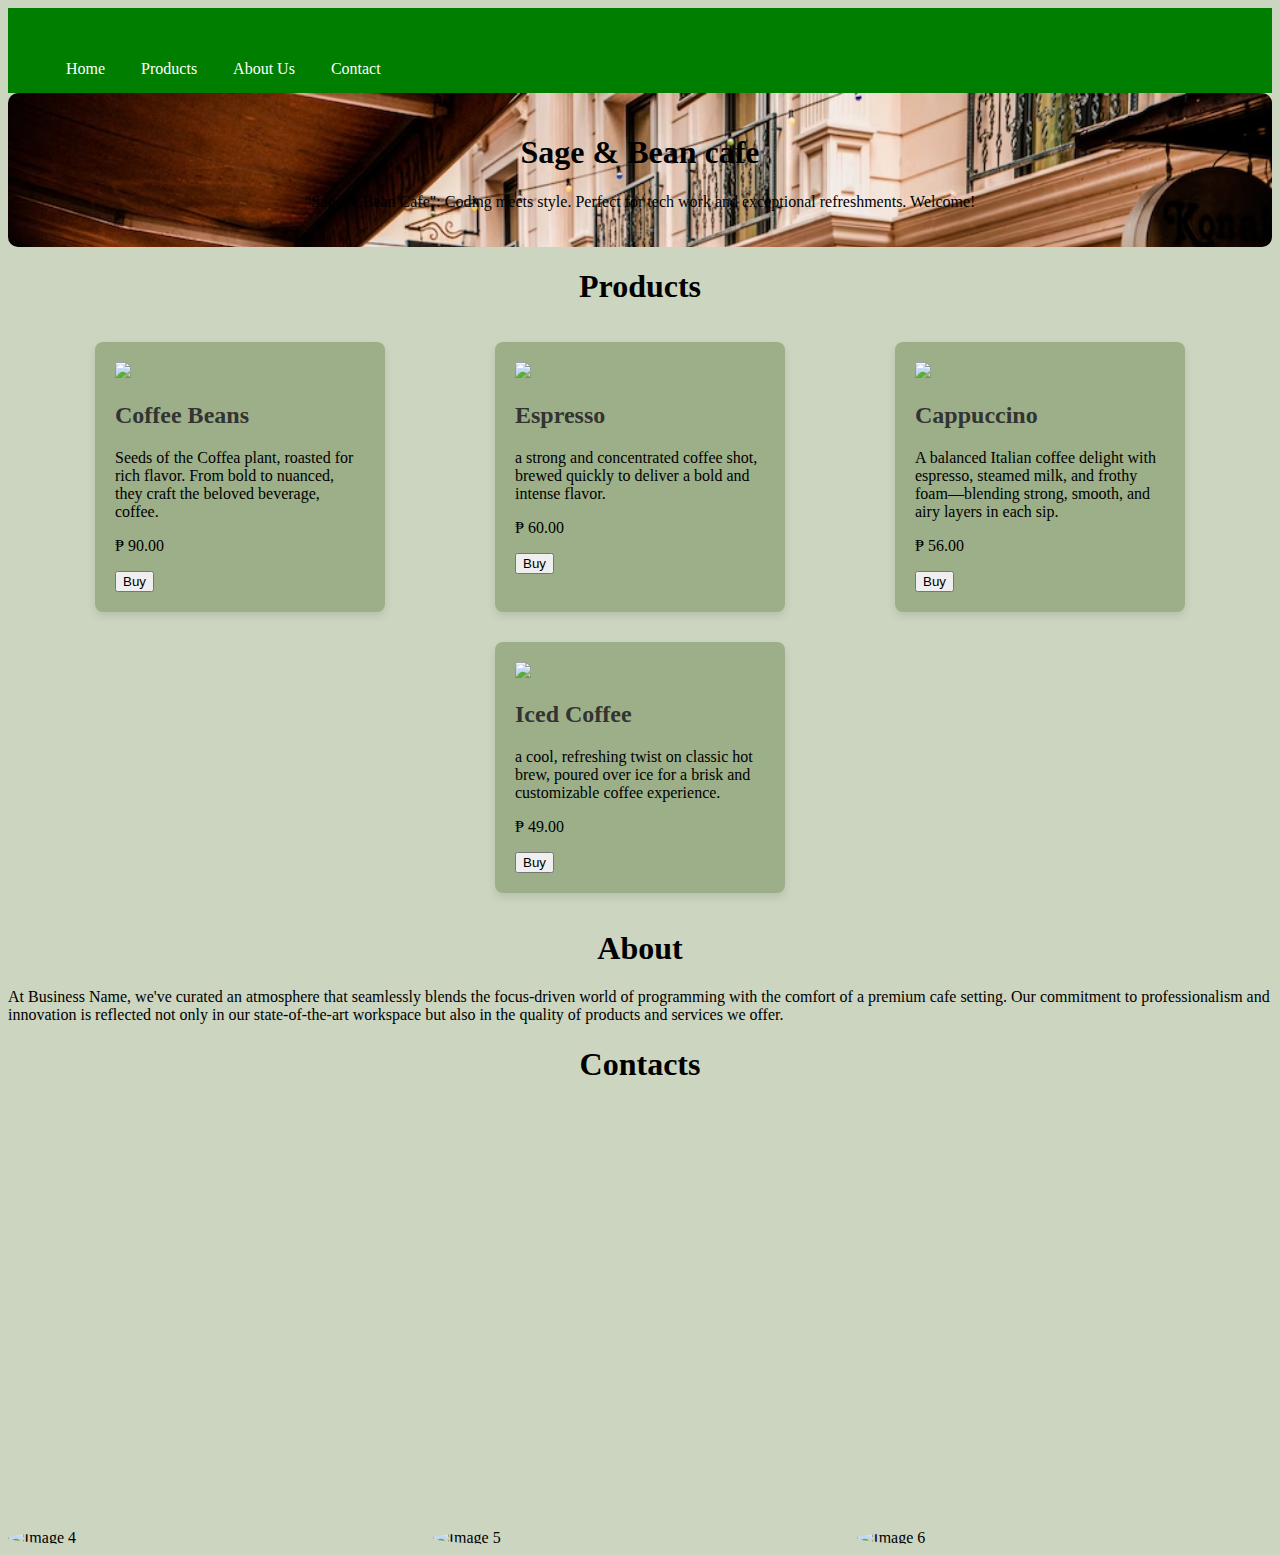
==== index.html @ 51a69d4e "HUGE UPDATE IN WEBSITE" ====
<!doctype html>
<html lang="en">

<head>
  <meta charset="utf-8">
  <meta name="viewport" content="width=device-width, initial-scale=1">
  <title>Business name</title>
  <!--CSS link-->
  <link href="https://cdn.jsdelivr.net/npm/bootstrap@5.3.2/dist/css/bootstrap.min.css" rel="stylesheet"
    integrity="sha384-T3c6CoIi6uLrA9TneNEoa7RxnatzjcDSCmG1MXxSR1GAsXEV/Dwwykc2MPK8M2HN" crossorigin="anonymous">
  <!--font link-->

    <link href="styles.css" rel="stylesheet">
</head>

<body>

  <!--JS link-->
  <script src="https://cdn.jsdelivr.net/npm/bootstrap@5.3.2/dist/js/bootstrap.bundle.min.js"
    integrity="sha384-C6RzsynM9kWDrMNeT87bh95OGNyZPhcTNXj1NW7RuBCsyN/o0jlpcV8Qyq46cDfL"
    crossorigin="anonymous"></script>

  <header>
    <nav class="navbar">
      <div class="logo">
        <img>
      </div>
      <ul>
        <a href="#Home">Home</a>
        <a href="#Products">Products</a>
        <a href="#About">About Us</a>
        <a href="#Contact">Contact</a>
      </ul>
    </nav>
  </header>
  <main>
  <!--HOME-->
  <section id="home">
  </section>
  <div class="home">
  <h1 class="display-2">Sage & Bean cafe</h1>
  <p>"Sage & Bean Cafe": Coding meets style. Perfect for tech work and exceptional refreshments. Welcome!</p>
</div>


  <!--PRODUCT-->

  <section id="Products">
    <h1 class="display-3">Products</h1>
    <div class="card-container">
      <div class="card">
        <img src="images/coffee beans.png">
        <h2>Coffee Beans</h2>
        <p>Seeds of the Coffea plant, roasted for rich flavor. From bold to nuanced, they craft the beloved beverage, coffee.</p>
        <p>₱ 90.00</p>
        <button type="button" class="btn btn-success">Buy</button>
      </div>
    
      <div class="card">
        <img src="images/espreso.png">
        <h2>Espresso</h2>
        <p>a strong and concentrated coffee shot, brewed quickly to deliver a bold and intense flavor.</p>
        <p>₱ 60.00</p>
        <button type="button" class="btn btn-success">Buy</button>
      </div>
    
      <div class="card">
        <img src="images/cappuccino.png">
        <h2>Cappuccino</h2>
        <p>A balanced Italian coffee delight with espresso, steamed milk, and frothy foam—blending strong, smooth, and airy layers in each sip.</p>
        <p>₱ 56.00</p>
        <button type="button" class="btn btn-success">Buy</button>
      </div>
    
      <div class="card">
        <img src="images/iced coffee.png">
        <h2>Iced Coffee</h2>
        <p>a cool, refreshing twist on classic hot brew, poured over ice for a brisk and customizable coffee experience.</p>
        <p>₱ 49.00</p>
        <button type="button" class="btn btn-success">Buy</button>
      </div>
    </div>

  </section>
  <!--ABOUT-->
  <section id="About">
    <h1 class="display-3">About</h1>
    <p>At Business Name, we've curated an atmosphere that seamlessly blends the focus-driven world of programming with the comfort of a premium cafe setting. Our commitment to professionalism and innovation is reflected not only in our state-of-the-art workspace but also in the quality of products and services we offer.</p>
  </section>

  <!--CONTACT-->
  
  <section id="Contact">
    <h1 class="display-3">Contacts</h1>
    <div class="contacts">
      <div><img src="images/joshuaa.jpg" alt="image 1" width="150px" height="150px"></div>
      <div><img src="your_image2.jpg" alt="Image 2"></div>
      <div><img src="your_image3.jpg" alt="Image 3"></div>
      <div><img src="your_image4.jpg" alt="Image 4"></div>
      <div><img src="your_image5.jpg" alt="Image 5"></div>
      <div><img src="your_image6.jpg" alt="Image 6"></div>
    </div>
  </section>
</main>
<footer>

</footer>
</body>

</html>
---- styles.css ----
h1{
    text-align: center;
}
body {
  background-color: #cbd5c0;
    color: black;
    font-family: Georgia, 'Times New Roman', Times, serif;
}

.navbar {
    overflow: hidden;
    background-color: #007e00;
}

.navbar a {
    position: sticky;
    float: left;
    display: block;
    color: white;
    text-align: center;
    padding: 8px;
    padding-bottom: 3px;
    margin: 10px;
    text-decoration: none;
}

.navbar a::after {
    content: '';
    display: block;
    width: 0;
    height: 2px;
    background-color: yellow;
    transition: width 0.3s;
}

.navbar a:hover::after {
    width: 100%;
}

.navbar a:hover {
    background-color: transparent;
    color: yellow;
}

  .card-container {
    display: flex;
    flex-wrap: wrap;
    justify-content: space-around;
    max-width: 1200px;
    margin: 20px auto;
  }
  .home{
    background-size: cover;
    background-repeat: no-repeat;
    background-image: url(images/background.png);
  background-color: rgba(255, 255, 255, 0.5); /* Adjust the last value (0.5) for the desired opacity */
  padding: 20px;
  border-radius: 10px;
   text-align: center;
  }


  .card {
    box-shadow: 0 4px 8px rgba(0, 0, 0, 0.1);
    border-radius: 8px;
    padding: 20px;
    margin: 15px;
    width: 250px;
    transition: 0.3s;
    background-color: #9caf88;
  }
  
  .card h2 {
    color: #333;
  }
  
  .card p {
    color: black;
  }
  .card:hover {
    box-shadow: 0 8px 16px 0 rgba(0,0,0,0.2);
  }

  
  .info{
    text-align: justify;
  }

  .contacts {
    display: grid;
    grid-template-columns: repeat(3, 1fr);
    grid-template-rows: repeat(2, auto);
    gap: 10px;
  }

  .contacts div {
    overflow: hidden; 
    border-radius: 50%; 
    margin: 0; 
  }

  .contacts img {
    width: 100%; 
    height: auto; 
    display: block; 
  }
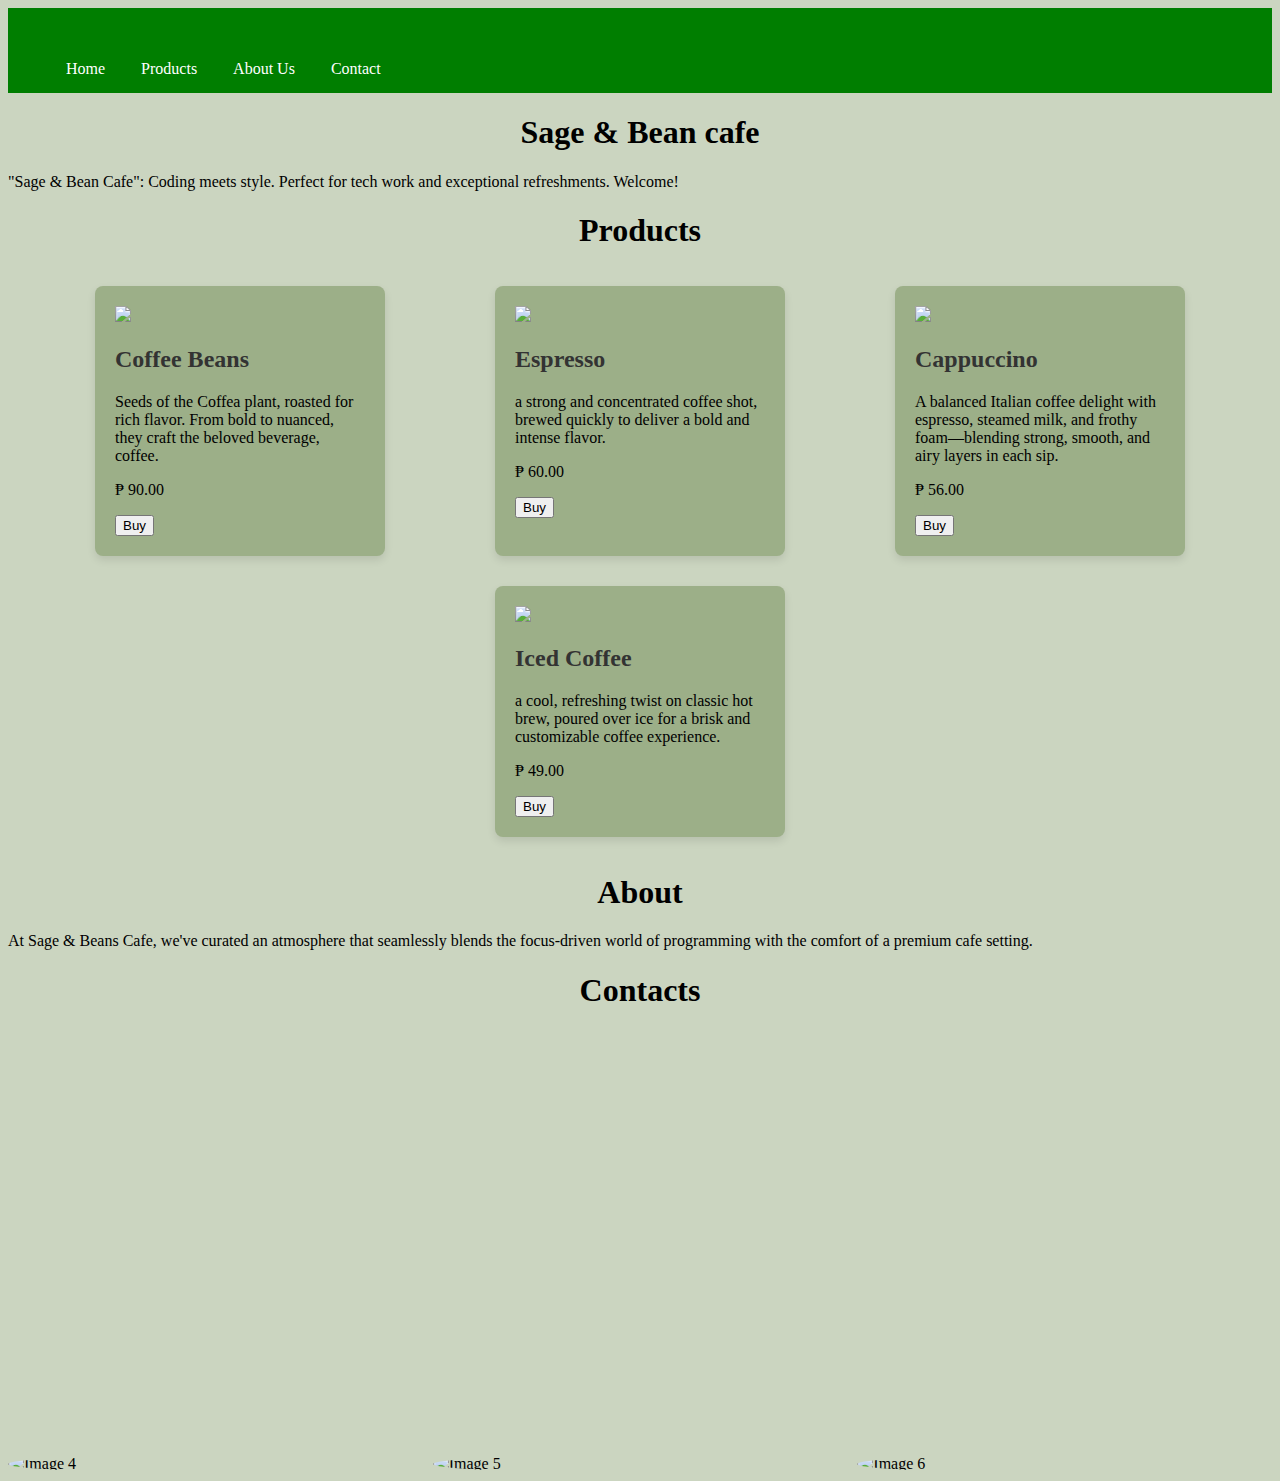
==== commit b402b8ee: "update again please help im becoming insane" ====
--- a/index.html
+++ b/index.html
@@ -37,7 +37,7 @@
   <!--HOME-->
   <section id="home">
   </section>
-  <div class="home">
+  <div class="name">
   <h1 class="display-2">Sage & Bean cafe</h1>
   <p>"Sage & Bean Cafe": Coding meets style. Perfect for tech work and exceptional refreshments. Welcome!</p>
 </div>
@@ -85,7 +85,7 @@
   <!--ABOUT-->
   <section id="About">
     <h1 class="display-3">About</h1>
-    <p>At Business Name, we've curated an atmosphere that seamlessly blends the focus-driven world of programming with the comfort of a premium cafe setting. Our commitment to professionalism and innovation is reflected not only in our state-of-the-art workspace but also in the quality of products and services we offer.</p>
+    <p>At Sage & Beans Cafe, we've curated an atmosphere that seamlessly blends the focus-driven world of programming with the comfort of a premium cafe setting.</p>
   </section>
 
   <!--CONTACT-->
--- a/styles.css
+++ b/styles.css
@@ -49,17 +49,6 @@
     max-width: 1200px;
     margin: 20px auto;
   }
-  .home{
-    background-size: cover;
-    background-repeat: no-repeat;
-    background-image: url(images/background.png);
-  background-color: rgba(255, 255, 255, 0.5); /* Adjust the last value (0.5) for the desired opacity */
-  padding: 20px;
-  border-radius: 10px;
-   text-align: center;
-  }
-
-
   .card {
     box-shadow: 0 4px 8px rgba(0, 0, 0, 0.1);
     border-radius: 8px;
@@ -104,7 +93,9 @@
     height: auto; 
     display: block; 
   }
-  
+  #About{
+    text-align: absolute;
+  }
 
 
   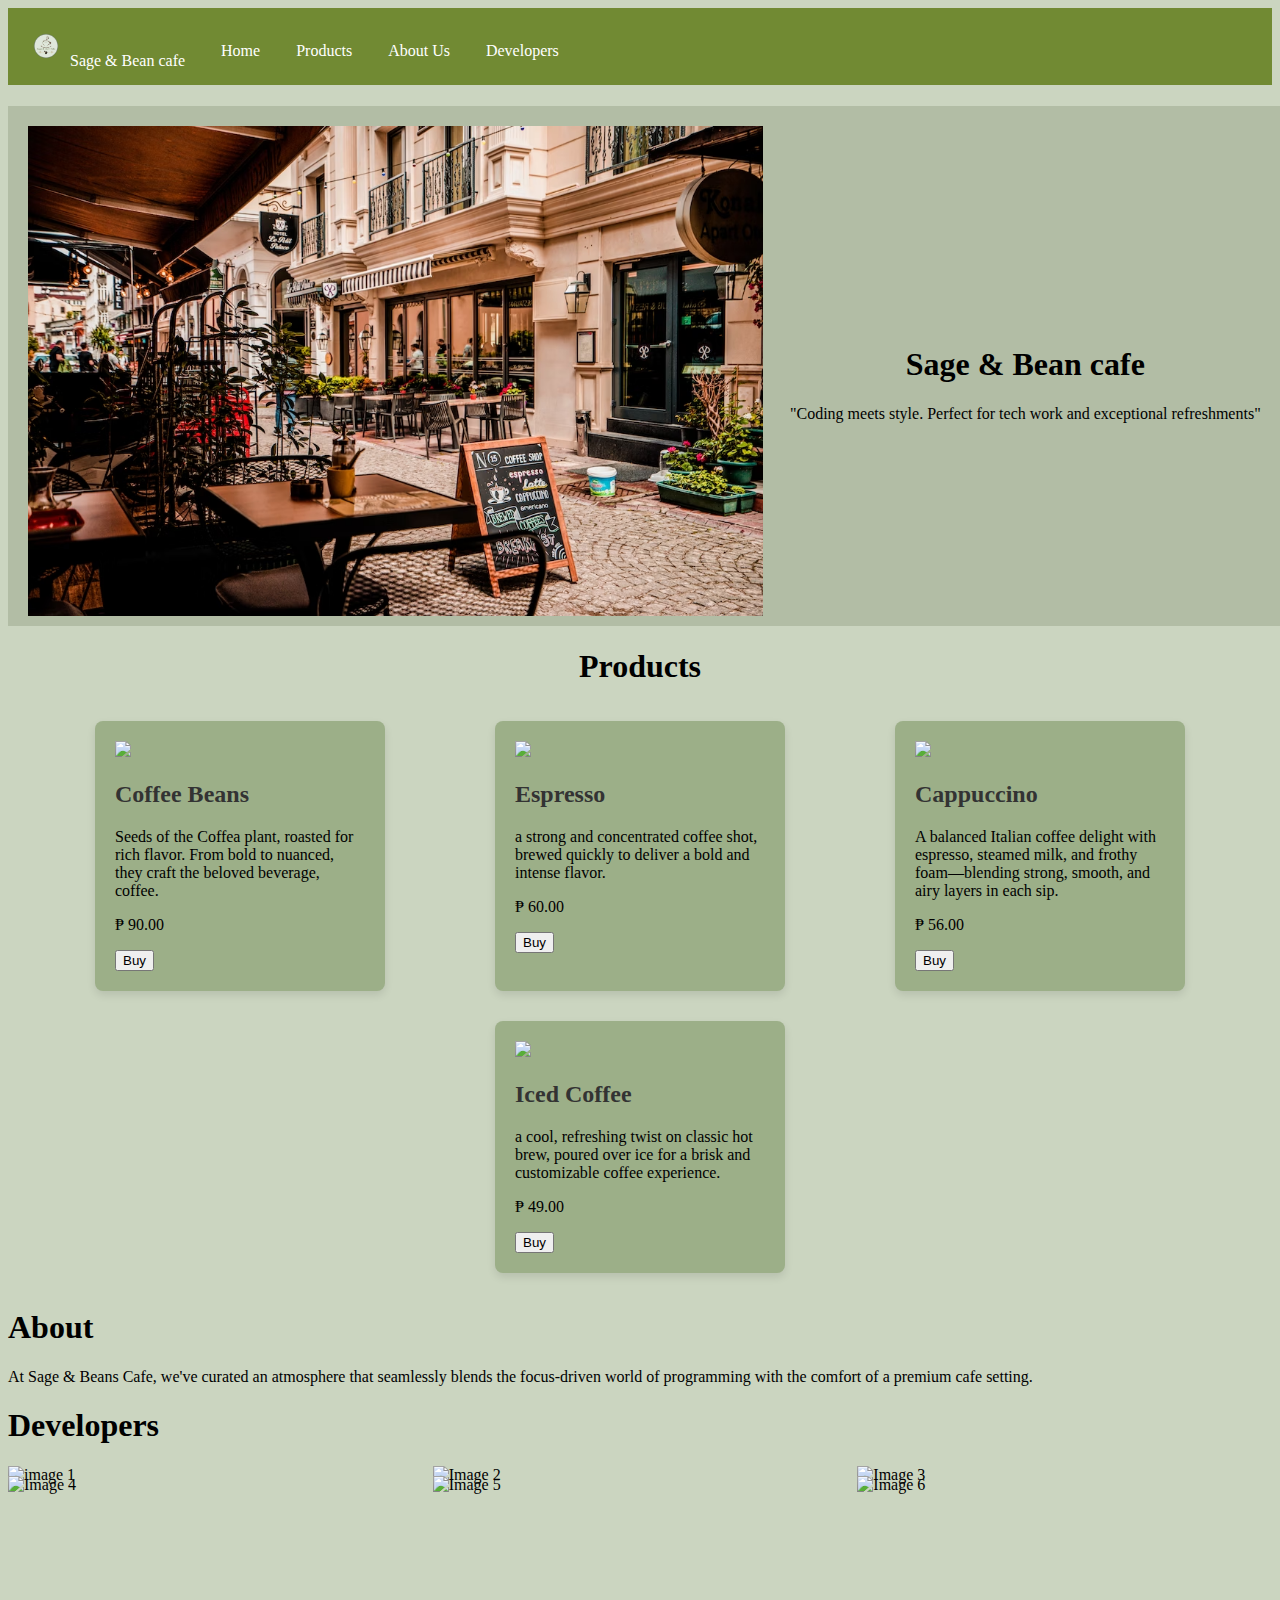
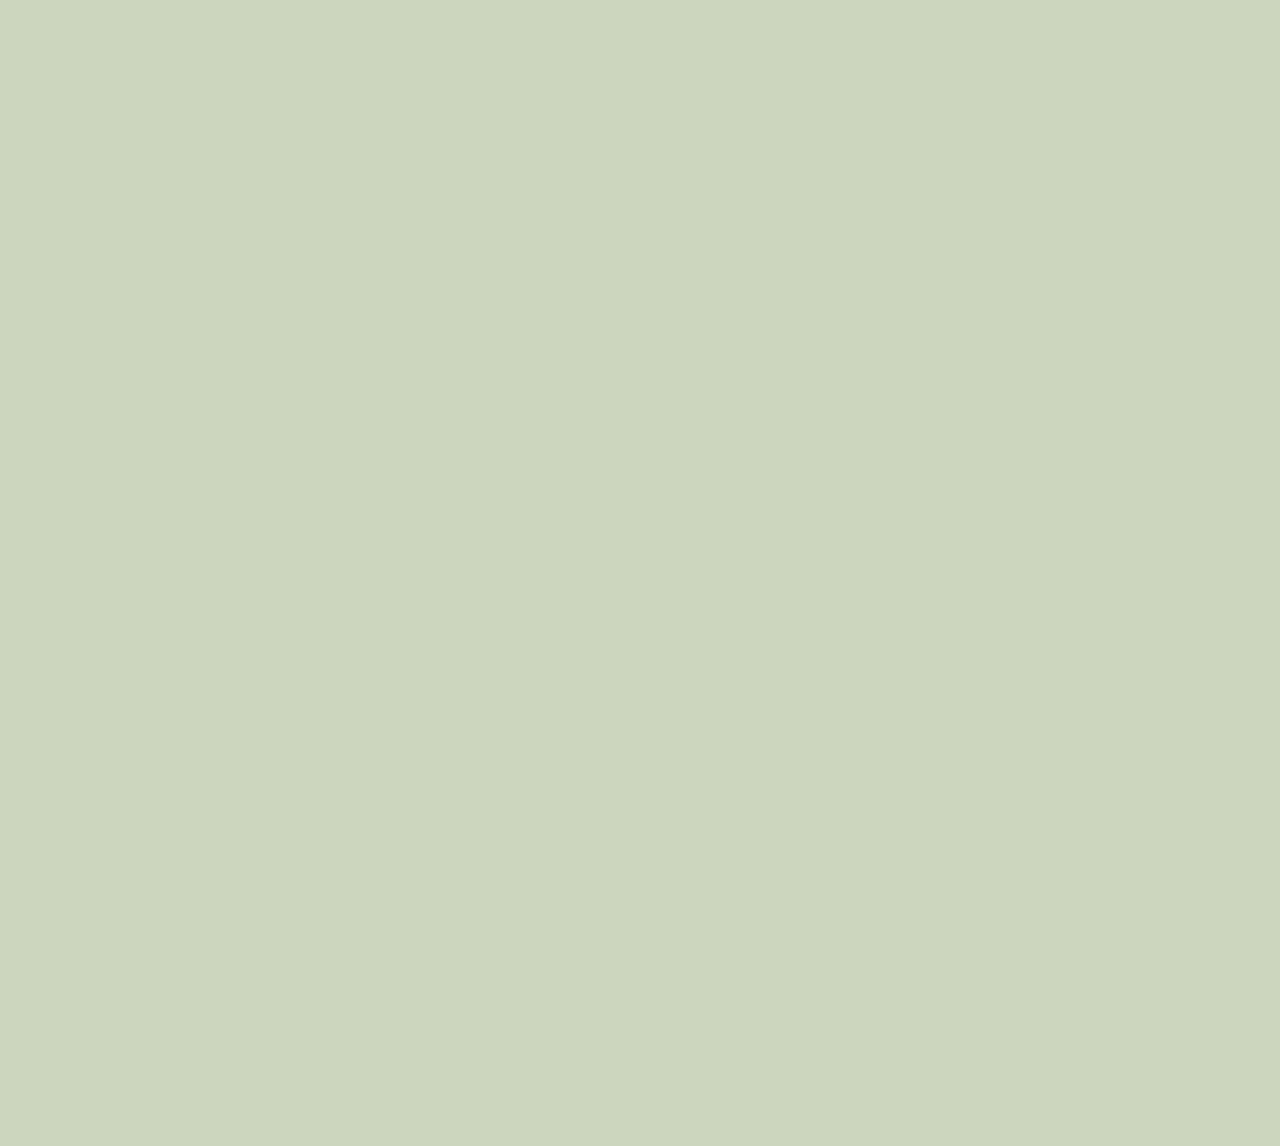
==== commit 88a861b3: "major update in styling" ====
--- a/index.html
+++ b/index.html
@@ -4,7 +4,7 @@
 <head>
   <meta charset="utf-8">
   <meta name="viewport" content="width=device-width, initial-scale=1">
-  <title>Business name</title>
+  <title>Sage & Bean cafe</title>
   <!--CSS link-->
   <link href="https://cdn.jsdelivr.net/npm/bootstrap@5.3.2/dist/css/bootstrap.min.css" rel="stylesheet"
     integrity="sha384-T3c6CoIi6uLrA9TneNEoa7RxnatzjcDSCmG1MXxSR1GAsXEV/Dwwykc2MPK8M2HN" crossorigin="anonymous">
@@ -22,14 +22,16 @@
 
   <header>
     <nav class="navbar">
-      <div class="logo">
-        <img>
+      <a class="navbar-brand" href="#Home">
+        <img src="images/logo.png" width="40px" height="40px" class="d-inline-block align-top" alt="">
+        Sage & Bean cafe
+      </a>
       </div>
       <ul>
         <a href="#Home">Home</a>
         <a href="#Products">Products</a>
         <a href="#About">About Us</a>
-        <a href="#Contact">Contact</a>
+        <a href="#Developers">Developers</a>
       </ul>
     </nav>
   </header>
@@ -37,23 +39,30 @@
   <!--HOME-->
   <section id="home">
   </section>
+  
   <div class="name">
-  <h1 class="display-2">Sage & Bean cafe</h1>
-  <p>"Sage & Bean Cafe": Coding meets style. Perfect for tech work and exceptional refreshments. Welcome!</p>
+    
+  <img src="images/background.png" alt="main">
+  <h1 class="display-3">Sage & Bean cafe</h1>
+  <p>"Coding meets style. Perfect for tech work and exceptional refreshments"</p>
 </div>
+
 
 
   <!--PRODUCT-->
 
   <section id="Products">
-    <h1 class="display-3">Products</h1>
+    <h1 class="display-4">Products</h1>
     <div class="card-container">
       <div class="card">
+        
         <img src="images/coffee beans.png">
         <h2>Coffee Beans</h2>
         <p>Seeds of the Coffea plant, roasted for rich flavor. From bold to nuanced, they craft the beloved beverage, coffee.</p>
         <p>₱ 90.00</p>
-        <button type="button" class="btn btn-success">Buy</button>
+        <form action="index.php" method="post">
+        <input type="submit" class="btn btn-success" value="Buy">
+      </form>
       </div>
     
       <div class="card">
@@ -61,7 +70,9 @@
         <h2>Espresso</h2>
         <p>a strong and concentrated coffee shot, brewed quickly to deliver a bold and intense flavor.</p>
         <p>₱ 60.00</p>
-        <button type="button" class="btn btn-success">Buy</button>
+        <form action="index.php" method="post">
+          <input type="submit" class="btn btn-success" value="Buy">
+        </form>
       </div>
     
       <div class="card">
@@ -69,7 +80,9 @@
         <h2>Cappuccino</h2>
         <p>A balanced Italian coffee delight with espresso, steamed milk, and frothy foam—blending strong, smooth, and airy layers in each sip.</p>
         <p>₱ 56.00</p>
-        <button type="button" class="btn btn-success">Buy</button>
+        <form action="index.php" method="post">
+          <input type="submit" class="btn btn-success" value="Buy">
+        </form>
       </div>
     
       <div class="card">
@@ -77,8 +90,12 @@
         <h2>Iced Coffee</h2>
         <p>a cool, refreshing twist on classic hot brew, poured over ice for a brisk and customizable coffee experience.</p>
         <p>₱ 49.00</p>
-        <button type="button" class="btn btn-success">Buy</button>
+        <form action="index.php" method="post">
+          <input type="submit" class="btn btn-success" value="Buy">
+        </form>
+        
       </div>
+   
     </div>
 
   </section>
@@ -90,9 +107,9 @@
 
   <!--CONTACT-->
   
-  <section id="Contact">
-    <h1 class="display-3">Contacts</h1>
-    <div class="contacts">
+  <section id="Developers">
+    <h1 class="display-3">Developers</h1>
+    <div class="dev">
       <div><img src="images/joshuaa.jpg" alt="image 1" width="150px" height="150px"></div>
       <div><img src="your_image2.jpg" alt="Image 2"></div>
       <div><img src="your_image3.jpg" alt="Image 3"></div>
@@ -100,6 +117,7 @@
       <div><img src="your_image5.jpg" alt="Image 5"></div>
       <div><img src="your_image6.jpg" alt="Image 6"></div>
     </div>
+    
   </section>
 </main>
 <footer>
--- a/styles.css
+++ b/styles.css
@@ -1,6 +1,4 @@
-h1{
-    text-align: center;
-}
+
 body {
   background-color: #cbd5c0;
     color: black;
@@ -9,13 +7,16 @@
 
 .navbar {
     overflow: hidden;
-    background-color: #007e00;
+    background-color: #718a33;
 }
-
+.navbar p{
+  color: white;
+}
+.logo p{
+ text-align: center;
+}
 .navbar a {
-    position: sticky;
-    float: left;
-    display: block;
+    float:left;
     color: white;
     text-align: center;
     padding: 8px;
@@ -41,13 +42,39 @@
     background-color: transparent;
     color: yellow;
 }
+.name{
+  
+  background-color:#81917157;
+  height: 520px;
+  width: 100vw;
+}
 
+
+.name img{
+  float:left;
+  display: flex;
+  padding-right:0;
+  padding-top: 20px;
+  padding-left: 20px;
+  height: 490px;
+  width: auto;
+}
+.name p{
+  text-align: center;
+}
+.name h1{
+ padding-top: 240px;
+ text-align: center;
+}
   .card-container {
     display: flex;
     flex-wrap: wrap;
     justify-content: space-around;
     max-width: 1200px;
     margin: 20px auto;
+  }
+  #Products h1{
+    text-align: center;
   }
   .card {
     box-shadow: 0 4px 8px rgba(0, 0, 0, 0.1);
@@ -75,20 +102,21 @@
     text-align: justify;
   }
 
-  .contacts {
+  .dev {
     display: grid;
     grid-template-columns: repeat(3, 1fr);
     grid-template-rows: repeat(2, auto);
     gap: 10px;
   }
 
-  .contacts div {
+  .dev div {
     overflow: hidden; 
     border-radius: 50%; 
     margin: 0; 
   }
 
-  .contacts img {
+  .dev img {
+    position: absolute;
     width: 100%; 
     height: auto; 
     display: block; 
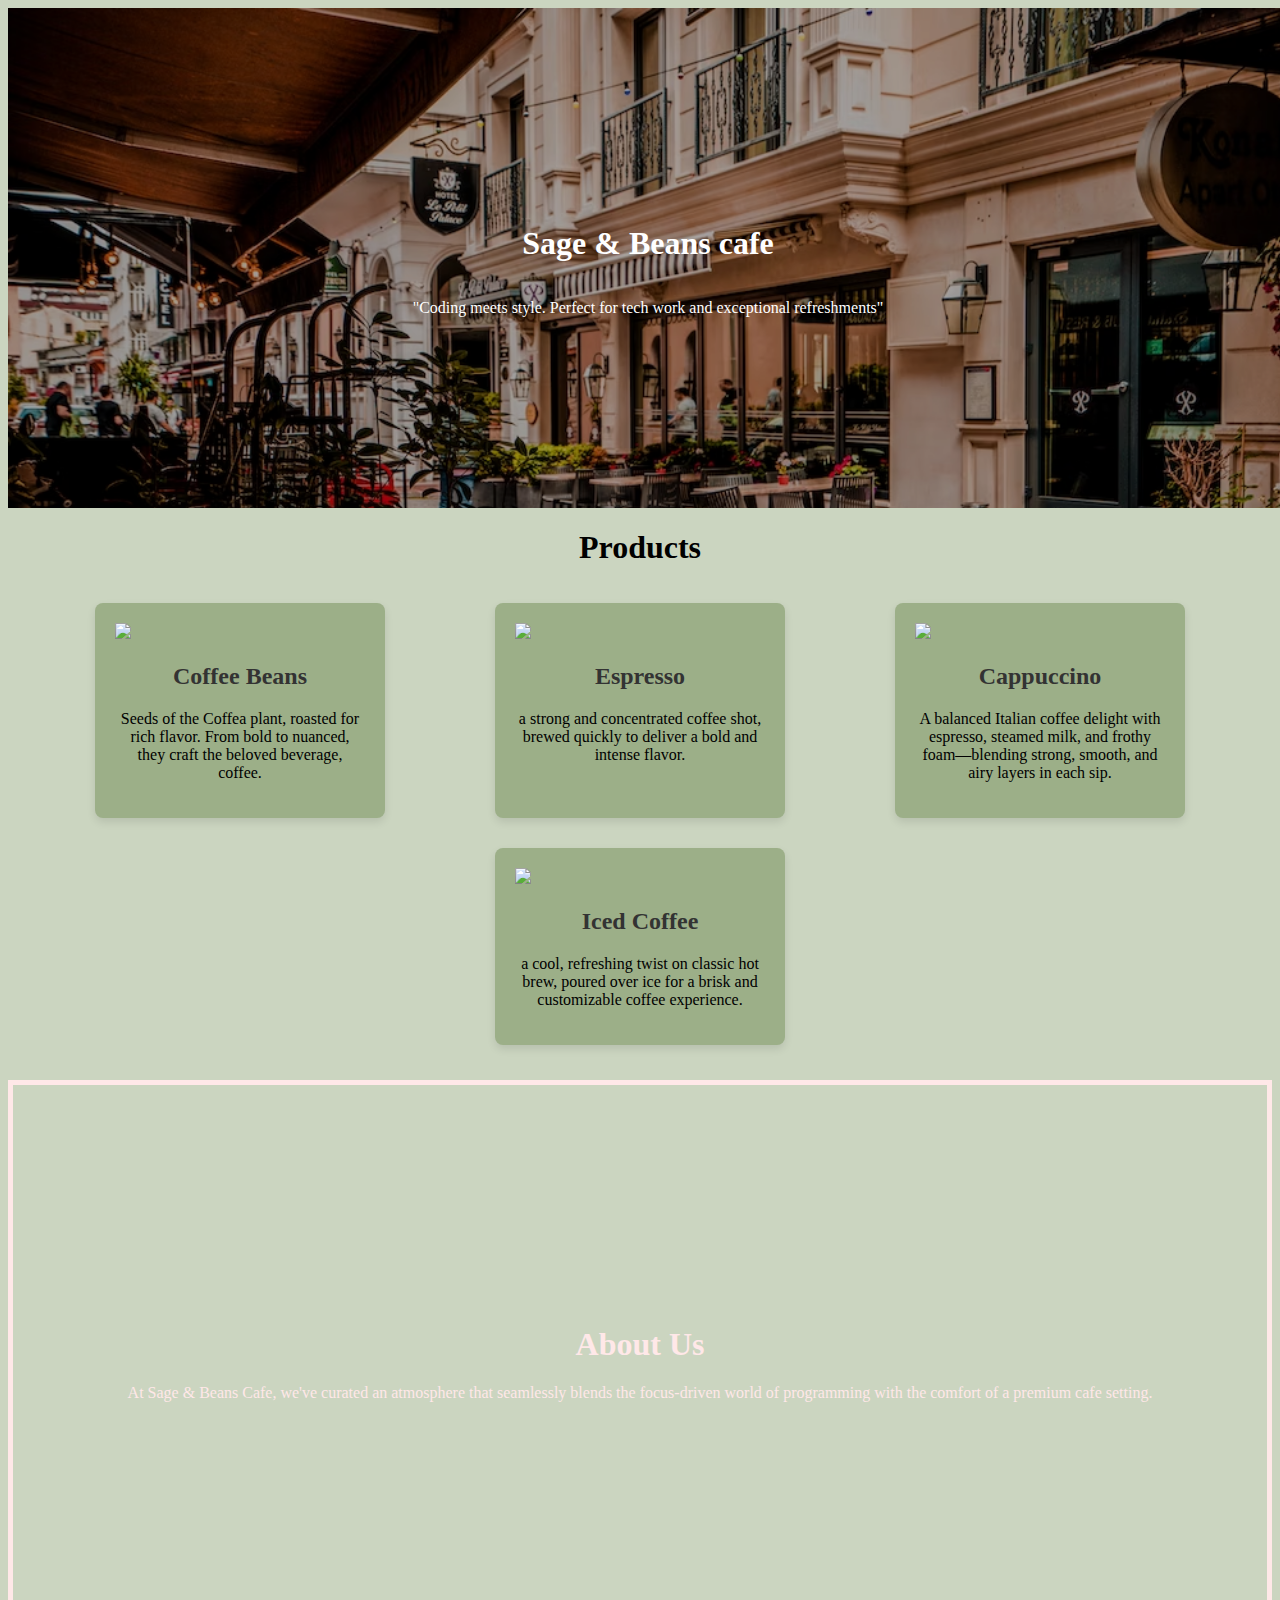
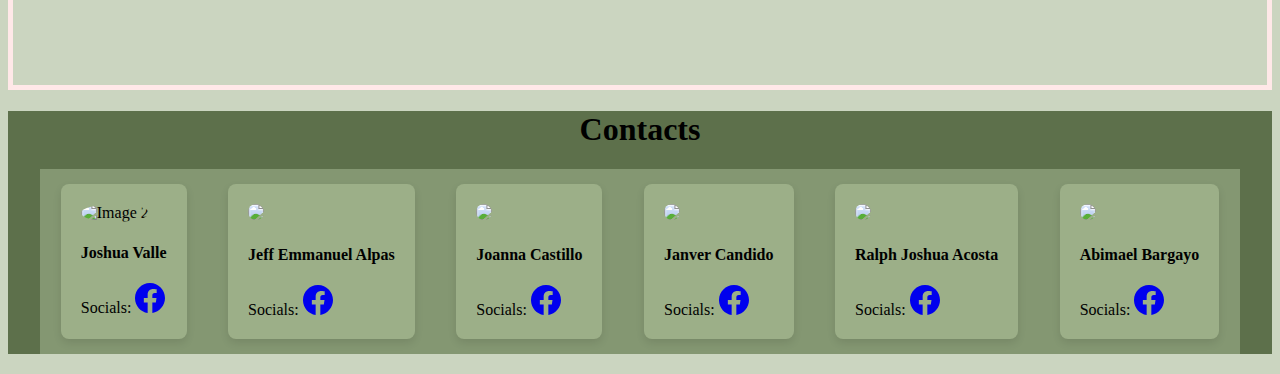
==== commit ffaf3e9f: "updated home and navbar" ====
--- a/index.html
+++ b/index.html
@@ -4,12 +4,10 @@
 <head>
   <meta charset="utf-8">
   <meta name="viewport" content="width=device-width, initial-scale=1">
-  <title>Sage & Bean cafe</title>
+  <title>Sage & Beans Cafe</title>
   <!--CSS link-->
   <link href="https://cdn.jsdelivr.net/npm/bootstrap@5.3.2/dist/css/bootstrap.min.css" rel="stylesheet"
     integrity="sha384-T3c6CoIi6uLrA9TneNEoa7RxnatzjcDSCmG1MXxSR1GAsXEV/Dwwykc2MPK8M2HN" crossorigin="anonymous">
-  <!--font link-->
-
     <link href="styles.css" rel="stylesheet">
 </head>
 
@@ -21,29 +19,45 @@
     crossorigin="anonymous"></script>
 
   <header>
-    <nav class="navbar">
-      <a class="navbar-brand" href="#Home">
-        <img src="images/logo.png" width="40px" height="40px" class="d-inline-block align-top" alt="">
-        Sage & Bean cafe
-      </a>
+    <nav class="navbar navbar-expand-lg">
+      <div class="container-fluid">
+        <a class="navbar-brand" href="#">Navbar</a>
+        <button class="navbar-toggler" type="button" data-bs-toggle="collapse" data-bs-target="#navbarNav" aria-controls="navbarNav" aria-expanded="false" aria-label="Toggle navigation">
+          <span class="navbar-toggler-icon"></span>
+        </button>
+        <div class="collapse navbar-collapse" id="navbarNav">
+          <ul class="navbar-nav">
+            <li class="nav-item">
+              <a class="nav-link active" aria-current="page" href="#Home">Home</a>
+            </li>
+            <li class="nav-item">
+              <a class="nav-link" href="#Products">Products</a>
+            </li>
+            <li class="nav-item">
+              <a class="nav-link" href="#About">About Us</a>
+            </li>
+            <li class="nav-item">
+              <a class="nav-link" href="#Contacts">Contact Us</a>
+            </li>
+            <li class="nav-item">
+              <a class="nav-link" href="#Store">Store</a>
+            </li>
+          </ul>
+        </div>
       </div>
-      <ul>
-        <a href="#Home">Home</a>
-        <a href="#Products">Products</a>
-        <a href="#About">About Us</a>
-        <a href="#Developers">Developers</a>
-      </ul>
     </nav>
+
   </header>
+  
   <main>
   <!--HOME-->
-  <section id="home">
+
+  <section id="Home">
   </section>
   
   <div class="name">
     
-  <img src="images/background.png" alt="main">
-  <h1 class="display-3">Sage & Bean cafe</h1>
+  <h1 class="display-3">Sage & Beans cafe</h1>
   <p>"Coding meets style. Perfect for tech work and exceptional refreshments"</p>
 </div>
 
@@ -57,68 +71,112 @@
       <div class="card">
         
         <img src="images/coffee beans.png">
-        <h2>Coffee Beans</h2>
+        <p><h2>Coffee Beans</h2>
         <p>Seeds of the Coffea plant, roasted for rich flavor. From bold to nuanced, they craft the beloved beverage, coffee.</p>
-        <p>₱ 90.00</p>
-        <form action="index.php" method="post">
-        <input type="submit" class="btn btn-success" value="Buy">
-      </form>
       </div>
     
       <div class="card">
         <img src="images/espreso.png">
         <h2>Espresso</h2>
         <p>a strong and concentrated coffee shot, brewed quickly to deliver a bold and intense flavor.</p>
-        <p>₱ 60.00</p>
-        <form action="index.php" method="post">
-          <input type="submit" class="btn btn-success" value="Buy">
-        </form>
+
       </div>
     
       <div class="card">
         <img src="images/cappuccino.png">
         <h2>Cappuccino</h2>
         <p>A balanced Italian coffee delight with espresso, steamed milk, and frothy foam—blending strong, smooth, and airy layers in each sip.</p>
-        <p>₱ 56.00</p>
-        <form action="index.php" method="post">
-          <input type="submit" class="btn btn-success" value="Buy">
-        </form>
+
       </div>
     
       <div class="card">
         <img src="images/iced coffee.png">
         <h2>Iced Coffee</h2>
         <p>a cool, refreshing twist on classic hot brew, poured over ice for a brisk and customizable coffee experience.</p>
-        <p>₱ 49.00</p>
-        <form action="index.php" method="post">
-          <input type="submit" class="btn btn-success" value="Buy">
-        </form>
-        
+
       </div>
    
     </div>
 
   </section>
+  
   <!--ABOUT-->
+  
   <section id="About">
-    <h1 class="display-3">About</h1>
+    <h1 class="display-4">About Us</h1>
     <p>At Sage & Beans Cafe, we've curated an atmosphere that seamlessly blends the focus-driven world of programming with the comfort of a premium cafe setting.</p>
   </section>
 
   <!--CONTACT-->
-  
-  <section id="Developers">
-    <h1 class="display-3">Developers</h1>
-    <div class="dev">
-      <div><img src="images/joshuaa.jpg" alt="image 1" width="150px" height="150px"></div>
-      <div><img src="your_image2.jpg" alt="Image 2"></div>
-      <div><img src="your_image3.jpg" alt="Image 3"></div>
-      <div><img src="your_image4.jpg" alt="Image 4"></div>
-      <div><img src="your_image5.jpg" alt="Image 5"></div>
-      <div><img src="your_image6.jpg" alt="Image 6"></div>
+ 
+  <section id="Contacts">
+    <h1 class="display-4">Contacts</h1>
+    <div class="contacts">
+      <div class="profile">
+        <img src="images/joshua.jpg" alt="Image 2">
+        <h4>Joshua Valle</h4>
+        <span>Socials:</span>
+              <a href="https://www.facebook.com/jeff.alpas">
+              <svg xmlns="http://www.w3.org/2000/svg" padding-left="10px" width="30" height="30" fill="currentColor" class="bi bi-facebook" viewBox="0 0 16 16">
+                <path d="M16 8.049c0-4.446-3.582-8.05-8-8.05C3.58 0-.002 3.603-.002 8.05c0 4.017 2.926 7.347 6.75 7.951v-5.625h-2.03V8.05H6.75V6.275c0-2.017 1.195-3.131 3.022-3.131.876 0 1.791.157 1.791.157v1.98h-1.009c-.993 0-1.303.621-1.303 1.258v1.51h2.218l-.354 2.326H9.25V16c3.824-.604 6.75-3.934 6.75-7.951"/>
+              </svg>
+              </a>
+      </div>
+      <div class="profile">
+        <img src="images/jeff.jpg"> 
+        <h4>Jeff Emmanuel Alpas</h4>
+        <span>Socials:</span>
+              <a href="https://www.facebook.com/jeff.alpas">
+              <svg xmlns="http://www.w3.org/2000/svg" padding-left="10px" width="30" height="30" fill="currentColor" class="bi bi-facebook" viewBox="0 0 16 16">
+                <path d="M16 8.049c0-4.446-3.582-8.05-8-8.05C3.58 0-.002 3.603-.002 8.05c0 4.017 2.926 7.347 6.75 7.951v-5.625h-2.03V8.05H6.75V6.275c0-2.017 1.195-3.131 3.022-3.131.876 0 1.791.157 1.791.157v1.98h-1.009c-.993 0-1.303.621-1.303 1.258v1.51h2.218l-.354 2.326H9.25V16c3.824-.604 6.75-3.934 6.75-7.951"/>
+              </svg>
+              </a>
+      </div>
+      <div class="profile">
+        <img src="images/joanna.jpg"> 
+        <h4>Joanna Castillo</h4>
+        <span>Socials:</span>
+              <a href="https://www.facebook.com/princess.darlene.50">
+              <svg xmlns="http://www.w3.org/2000/svg" padding-left="10px" width="30" height="30" fill="currentColor" class="bi bi-facebook" viewBox="0 0 16 16">
+                <path d="M16 8.049c0-4.446-3.582-8.05-8-8.05C3.58 0-.002 3.603-.002 8.05c0 4.017 2.926 7.347 6.75 7.951v-5.625h-2.03V8.05H6.75V6.275c0-2.017 1.195-3.131 3.022-3.131.876 0 1.791.157 1.791.157v1.98h-1.009c-.993 0-1.303.621-1.303 1.258v1.51h2.218l-.354 2.326H9.25V16c3.824-.604 6.75-3.934 6.75-7.951"/>
+              </svg>
+              </a>
+      </div>
+        <div class="profile">
+          <img src="images/janver.jpg"> 
+          <h4>Janver Candido</h4>
+          <span>Socials:</span>
+              <a href="https://www.facebook.com/janver.candido">
+              <svg xmlns="http://www.w3.org/2000/svg" padding-left="10px" width="30" height="30" fill="currentColor" class="bi bi-facebook" viewBox="0 0 16 16">
+                <path d="M16 8.049c0-4.446-3.582-8.05-8-8.05C3.58 0-.002 3.603-.002 8.05c0 4.017 2.926 7.347 6.75 7.951v-5.625h-2.03V8.05H6.75V6.275c0-2.017 1.195-3.131 3.022-3.131.876 0 1.791.157 1.791.157v1.98h-1.009c-.993 0-1.303.621-1.303 1.258v1.51h2.218l-.354 2.326H9.25V16c3.824-.604 6.75-3.934 6.75-7.951"/>
+              </svg>
+              </a>
+          </div>
+          <div class="profile">
+            <img src="images/ralph.jpg"> 
+            <h4>Ralph Joshua Acosta</h4>
+            <span>Socials:</span>
+              <a href="https://www.facebook.com/alyanaholestien">
+              <svg xmlns="http://www.w3.org/2000/svg" padding-left="10px" width="30" height="30" fill="currentColor" class="bi bi-facebook" viewBox="0 0 16 16">
+                <path d="M16 8.049c0-4.446-3.582-8.05-8-8.05C3.58 0-.002 3.603-.002 8.05c0 4.017 2.926 7.347 6.75 7.951v-5.625h-2.03V8.05H6.75V6.275c0-2.017 1.195-3.131 3.022-3.131.876 0 1.791.157 1.791.157v1.98h-1.009c-.993 0-1.303.621-1.303 1.258v1.51h2.218l-.354 2.326H9.25V16c3.824-.604 6.75-3.934 6.75-7.951"/>
+              </svg>
+              </a>
+          </div>
+            <div class="profile">
+              <img src="images/abimael.jpg"> 
+              <h4>Abimael Bargayo</h4>
+             <span>Socials:</span>
+              <a href="https://www.facebook.com/abimaelbargayo">
+              <svg xmlns="http://www.w3.org/2000/svg" width="30" height="30" fill="currentColor" class="bi bi-facebook" viewBox="0 0 16 16">
+                <path d="M16 8.049c0-4.446-3.582-8.05-8-8.05C3.58 0-.002 3.603-.002 8.05c0 4.017 2.926 7.347 6.75 7.951v-5.625h-2.03V8.05H6.75V6.275c0-2.017 1.195-3.131 3.022-3.131.876 0 1.791.157 1.791.157v1.98h-1.009c-.993 0-1.303.621-1.303 1.258v1.51h2.218l-.354 2.326H9.25V16c3.824-.604 6.75-3.934 6.75-7.951"/>
+              </svg>
+              </a>
+              </div>
     </div>
     
   </section>
+
+  
 </main>
 <footer>
 
--- a/styles.css
+++ b/styles.css
@@ -1,69 +1,75 @@
-
 body {
   background-color: #cbd5c0;
     color: black;
     font-family: Georgia, 'Times New Roman', Times, serif;
 }
-
-.navbar {
-    overflow: hidden;
-    background-color: #718a33;
+p {
+  text-align: center;
 }
-.navbar p{
-  color: white;
+h2 {
+  text-align: center;
 }
-.logo p{
- text-align: center;
+h4 {
+  text-align: center;
 }
-.navbar a {
-    float:left;
-    color: white;
-    text-align: center;
-    padding: 8px;
-    padding-bottom: 3px;
-    margin: 10px;
-    text-decoration: none;
-}
-
-.navbar a::after {
-    content: '';
-    display: block;
-    width: 0;
-    height: 2px;
-    background-color: yellow;
-    transition: width 0.3s;
-}
-
-.navbar a:hover::after {
-    width: 100%;
-}
-
-.navbar a:hover {
-    background-color: transparent;
-    color: yellow;
-}
-.name{
-  
-  background-color:#81917157;
-  height: 520px;
-  width: 100vw;
+nav{
+  position:fixed;
+  align-items: center;
+  text-align: center;
+  background-color: #849772;
 }
 
 
-.name img{
-  float:left;
-  display: flex;
-  padding-right:0;
-  padding-top: 20px;
-  padding-left: 20px;
-  height: 490px;
-  width: auto;
+
+
+
+.name{
+  display:grid;
+  box-sizing: border-box;
+  background-color:#81917157;
+  height: 500px;
+  width: 100vw;
+  background: black;
+  background-repeat: no-repeat;
+  background-size: cover;
+  place-content: center;
+  position: relative;
+  isolation: isolate;
+  
+}
+.name::after{
+  content: '';
+  position: absolute;
+  inset: 0;
+  background-image: url(images/background.png);
+  background-size: cover;
+  background-repeat: no-repeat;
+  z-index: -1;
+  opacity: 0.65;
+}
+
+.row-heading
+{
+  font-size:1.3rem;
+  font-weight:bold;
+}
+.total
+{
+  font-size:2rem;
+  font-weight:bold;
+}
+.total-val
+{
+  font-size:2rem;
+
 }
 .name p{
   text-align: center;
+  color:white;
 }
 .name h1{
- padding-top: 240px;
+  color:white;
+ padding-top: 20px;
  text-align: center;
 }
   .card-container {
@@ -84,6 +90,7 @@
     width: 250px;
     transition: 0.3s;
     background-color: #9caf88;
+    position: static;
   }
   
   .card h2 {
@@ -96,34 +103,53 @@
   .card:hover {
     box-shadow: 0 8px 16px 0 rgba(0,0,0,0.2);
   }
-
+  #About{
+    background-image: url(images/about.png);
+    background-repeat: no-repeat;
+    background-size: cover;
+    border:5px solid;
+    height: 600px;
+    color:rgb(255, 232, 232);
+    
+  }
+  #About p{
+    
+    text-align: center;
+  }
+  #About h1{
+    padding-top:220px;
+    text-align: center;
+    
+  }
+  #Contacts h1{
+    text-align: center;
+  }
+  #Contacts{
+    background-color: #5d704b;
+  }
+  .contacts{
+    box-sizing: border-box;
+    background-color: #849772;
+    display: flex;
+    flex-wrap: wrap;
+    justify-content: space-around;
+    max-width: 1200px;
+    margin: 20px auto;
+  }
+   .profile{
+    box-shadow: 0 4px 8px rgba(0, 0, 0, 0.1);
+    border-radius: 8px;
+    padding: 20px;
+    margin: 15px;
+    transition: 0.3s;
+    background-color: #9caf88;
+   }
   
-  .info{
-    text-align: justify;
+   .profile:hover {
+    box-shadow: 0 8px 16px 0 rgba(0,0,0,0.2);
   }
-
-  .dev {
-    display: grid;
-    grid-template-columns: repeat(3, 1fr);
-    grid-template-rows: repeat(2, auto);
-    gap: 10px;
-  }
-
-  .dev div {
-    overflow: hidden; 
-    border-radius: 50%; 
-    margin: 0; 
-  }
-
-  .dev img {
-    position: absolute;
-    width: 100%; 
-    height: auto; 
-    display: block; 
-  }
-  #About{
-    text-align: absolute;
-  }
-
-
+.profile img{
+  height: 250px;
+  border-radius: 50%; 
+}
   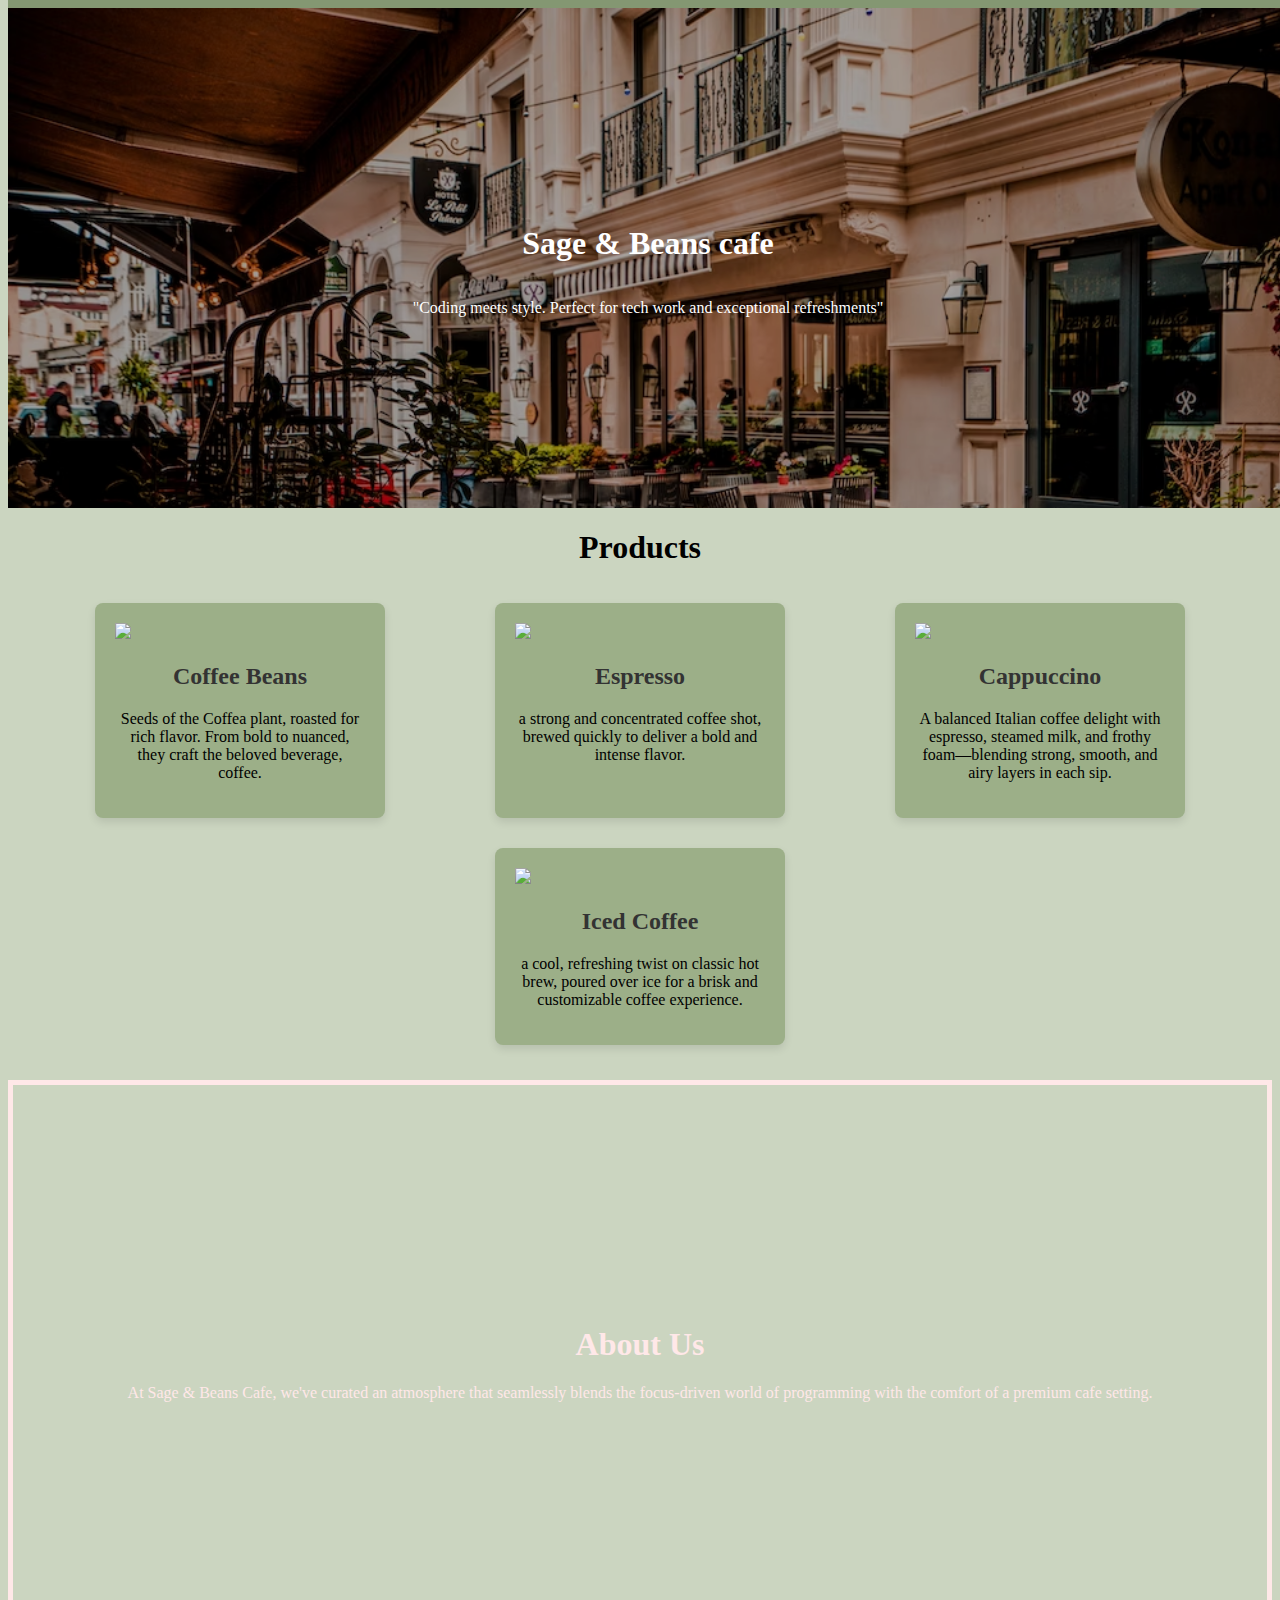
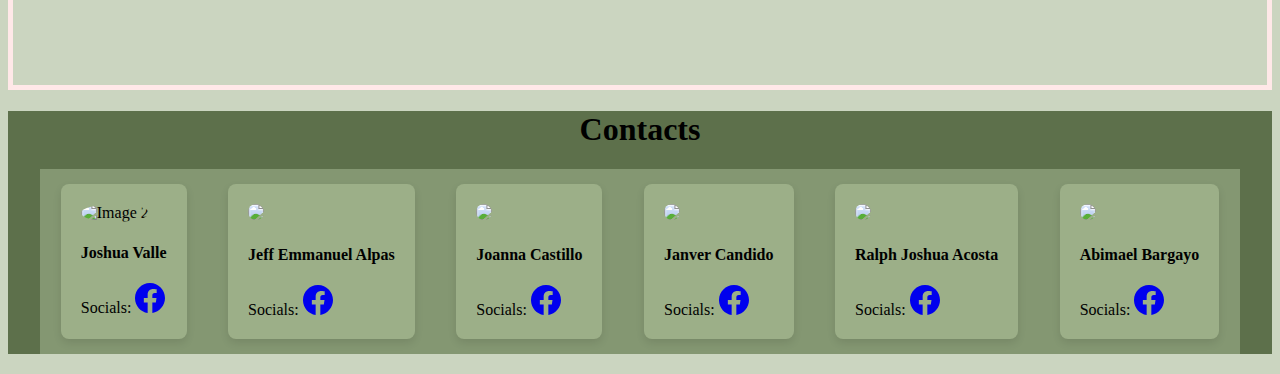
==== commit 1f984f7e: "IM ADDICTED" ====
--- a/index.html
+++ b/index.html
@@ -19,9 +19,9 @@
     crossorigin="anonymous"></script>
 
   <header>
-    <nav class="navbar navbar-expand-lg">
+    <nav class="navbar sticky-top navbar-expand-lg navbar">
       <div class="container-fluid">
-        <a class="navbar-brand" href="#">Navbar</a>
+        <a class="navbar-brand" href="#Home"><img src="images/logo.png" width="50" height="50"> Sage & Beans Cafe</a>
         <button class="navbar-toggler" type="button" data-bs-toggle="collapse" data-bs-target="#navbarNav" aria-controls="navbarNav" aria-expanded="false" aria-label="Toggle navigation">
           <span class="navbar-toggler-icon"></span>
         </button>
@@ -44,7 +44,7 @@
             </li>
           </ul>
         </div>
-      </div>
+    </div>
     </nav>
 
   </header>
--- a/styles.css
+++ b/styles.css
@@ -12,13 +12,32 @@
 h4 {
   text-align: center;
 }
+
 nav{
-  position:fixed;
-  align-items: center;
+  padding: 10px;
   text-align: center;
+  width: 100%;
+  top: 0px;
   background-color: #849772;
 }
+.sticky-top{
+  position:fixed;
+}
 
+nav a {
+  color: white;
+  text-decoration: none;
+  margin: 0px 10px;
+}
+nav a:hover {
+  text-decoration: underline;
+}
+@media
+(prefers-reduced-motion: no-preference) {
+  html {
+    scroll-behavior: smooth;
+  }
+}
 
 
 
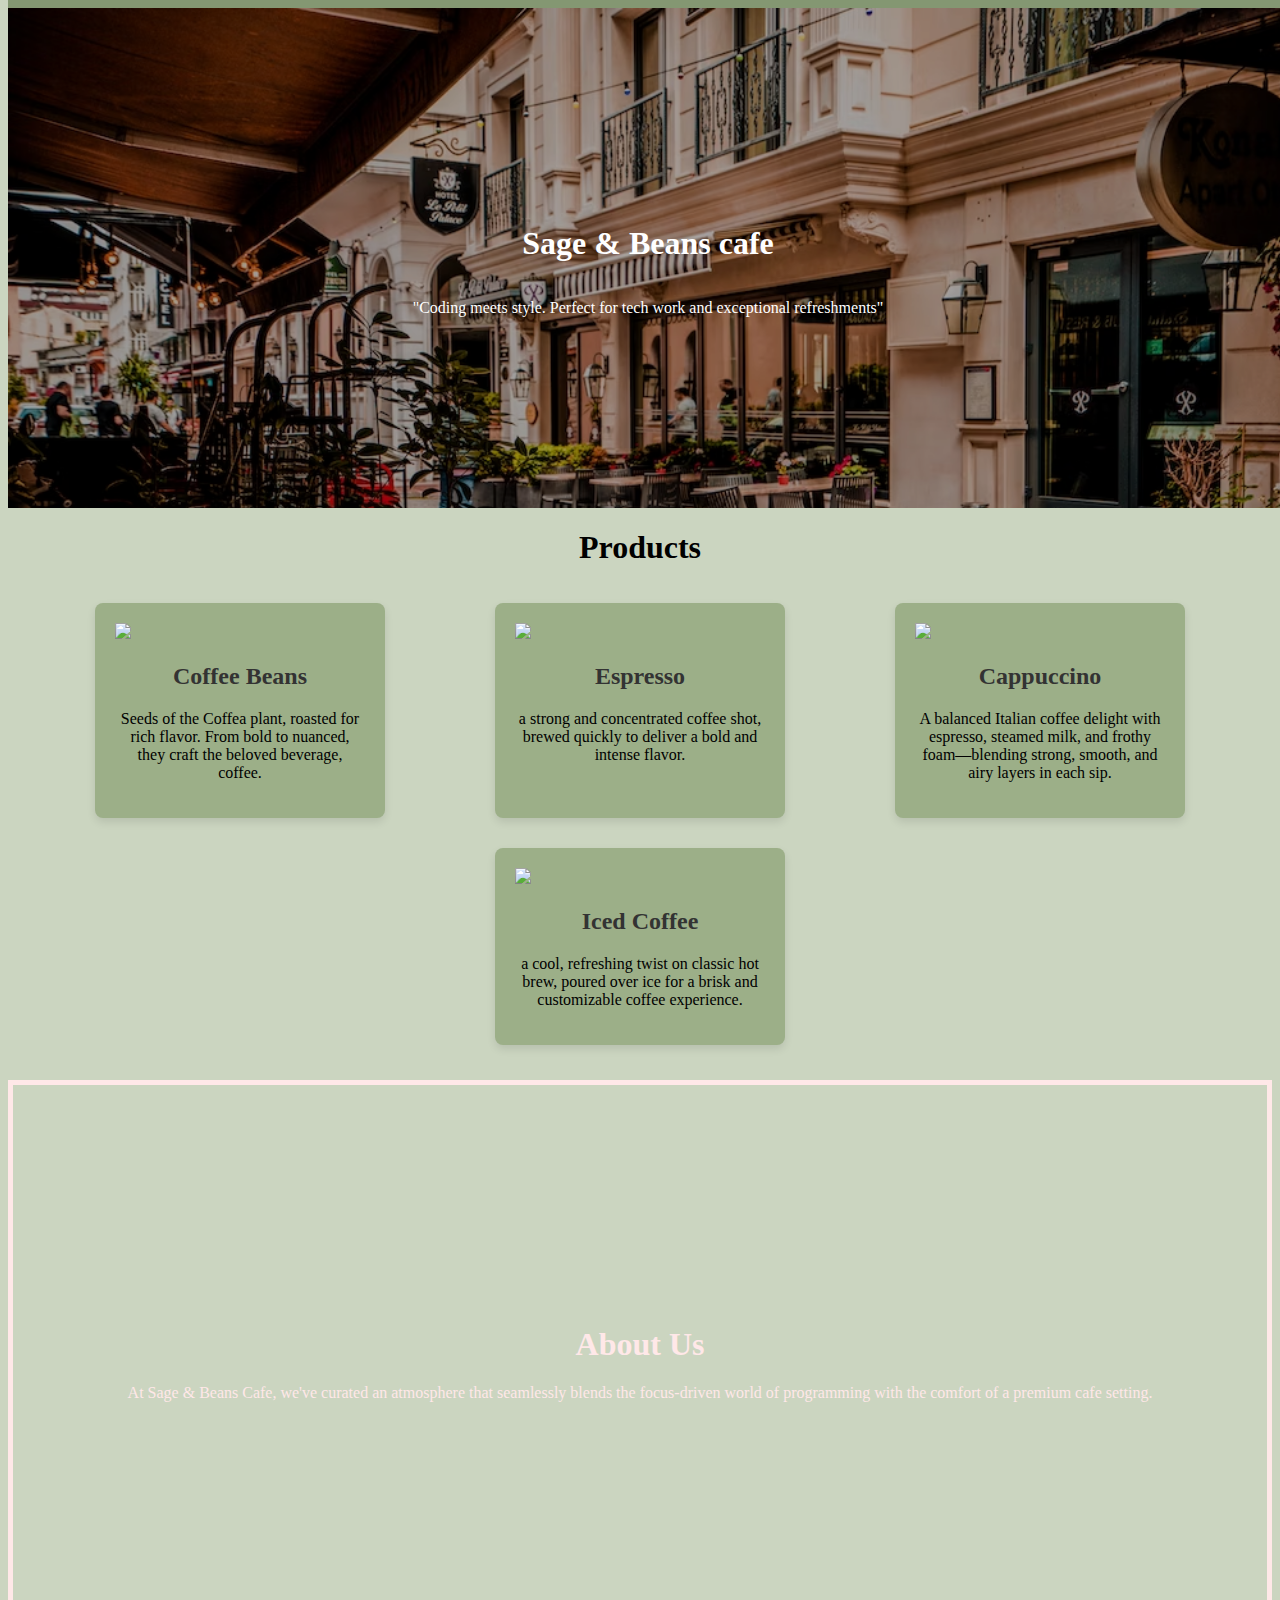
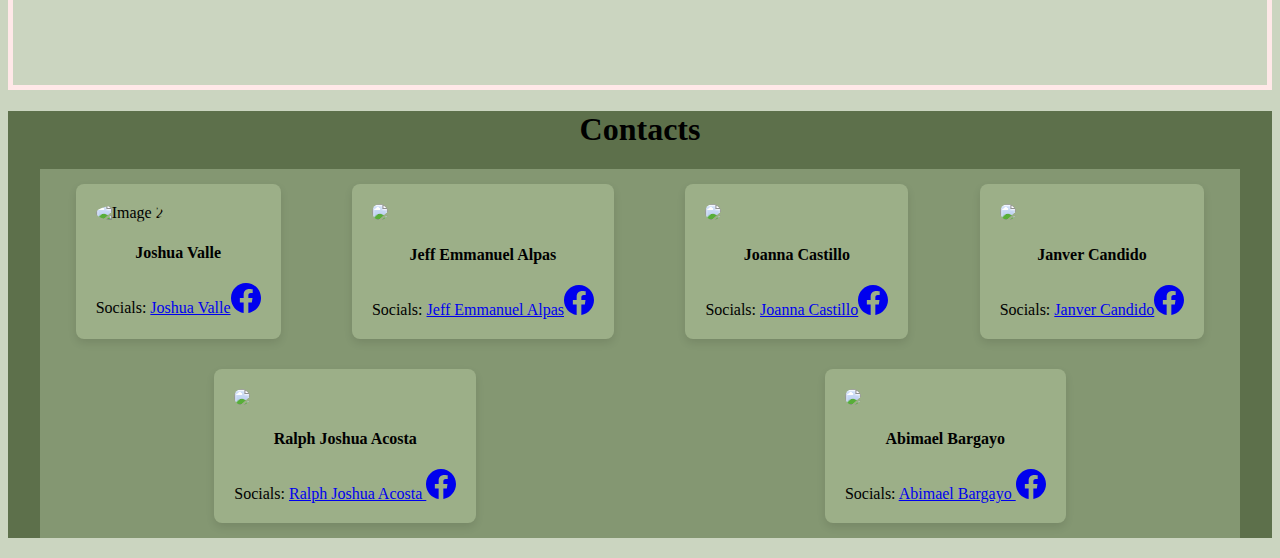
==== commit 21f07281: "edit php" ====
--- a/index.html
+++ b/index.html
@@ -8,7 +8,10 @@
   <!--CSS link-->
   <link href="https://cdn.jsdelivr.net/npm/bootstrap@5.3.2/dist/css/bootstrap.min.css" rel="stylesheet"
     integrity="sha384-T3c6CoIi6uLrA9TneNEoa7RxnatzjcDSCmG1MXxSR1GAsXEV/Dwwykc2MPK8M2HN" crossorigin="anonymous">
-    <link href="styles.css" rel="stylesheet">
+  <link href="styles.css" rel="stylesheet">
+  <style>
+    @import url('https://fonts.googleapis.com/css2?family=Ruluko&display=swap');
+  </style>
 </head>
 
 <body>
@@ -22,7 +25,8 @@
     <nav class="navbar sticky-top navbar-expand-lg navbar">
       <div class="container-fluid">
         <a class="navbar-brand" href="#Home"><img src="images/logo.png" width="50" height="50"> Sage & Beans Cafe</a>
-        <button class="navbar-toggler" type="button" data-bs-toggle="collapse" data-bs-target="#navbarNav" aria-controls="navbarNav" aria-expanded="false" aria-label="Toggle navigation">
+        <button class="navbar-toggler" type="button" data-bs-toggle="collapse" data-bs-target="#navbarNav"
+          aria-controls="navbarNav" aria-expanded="false" aria-label="Toggle navigation">
           <span class="navbar-toggler-icon"></span>
         </button>
         <div class="collapse navbar-collapse" id="navbarNav">
@@ -40,147 +44,165 @@
               <a class="nav-link" href="#Contacts">Contact Us</a>
             </li>
             <li class="nav-item">
-              <a class="nav-link" href="#Store">Store</a>
+              <a class="nav-link" href="store.html">Store</a>
             </li>
           </ul>
         </div>
+      </div>
+    </nav>
+
+  </header>
+
+  <main>
+    <!--HOME-->
+
+    <section id="Home">
+    </section>
+
+    <div class="name">
+
+      <h1 class="display-3">Sage & Beans cafe</h1>
+      <p>"Coding meets style. Perfect for tech work and exceptional refreshments"</p>
     </div>
-    </nav>
-
-  </header>
-  
-  <main>
-  <!--HOME-->
-
-  <section id="Home">
-  </section>
-  
-  <div class="name">
-    
-  <h1 class="display-3">Sage & Beans cafe</h1>
-  <p>"Coding meets style. Perfect for tech work and exceptional refreshments"</p>
-</div>
-
-
-
-  <!--PRODUCT-->
-
-  <section id="Products">
-    <h1 class="display-4">Products</h1>
-    <div class="card-container">
-      <div class="card">
-        
-        <img src="images/coffee beans.png">
-        <p><h2>Coffee Beans</h2>
-        <p>Seeds of the Coffea plant, roasted for rich flavor. From bold to nuanced, they craft the beloved beverage, coffee.</p>
-      </div>
-    
-      <div class="card">
-        <img src="images/espreso.png">
-        <h2>Espresso</h2>
-        <p>a strong and concentrated coffee shot, brewed quickly to deliver a bold and intense flavor.</p>
-
-      </div>
-    
-      <div class="card">
-        <img src="images/cappuccino.png">
-        <h2>Cappuccino</h2>
-        <p>A balanced Italian coffee delight with espresso, steamed milk, and frothy foam—blending strong, smooth, and airy layers in each sip.</p>
-
-      </div>
-    
-      <div class="card">
-        <img src="images/iced coffee.png">
-        <h2>Iced Coffee</h2>
-        <p>a cool, refreshing twist on classic hot brew, poured over ice for a brisk and customizable coffee experience.</p>
-
-      </div>
-   
-    </div>
-
-  </section>
-  
-  <!--ABOUT-->
-  
-  <section id="About">
-    <h1 class="display-4">About Us</h1>
-    <p>At Sage & Beans Cafe, we've curated an atmosphere that seamlessly blends the focus-driven world of programming with the comfort of a premium cafe setting.</p>
-  </section>
-
-  <!--CONTACT-->
- 
-  <section id="Contacts">
-    <h1 class="display-4">Contacts</h1>
-    <div class="contacts">
-      <div class="profile">
-        <img src="images/joshua.jpg" alt="Image 2">
-        <h4>Joshua Valle</h4>
-        <span>Socials:</span>
-              <a href="https://www.facebook.com/jeff.alpas">
-              <svg xmlns="http://www.w3.org/2000/svg" padding-left="10px" width="30" height="30" fill="currentColor" class="bi bi-facebook" viewBox="0 0 16 16">
-                <path d="M16 8.049c0-4.446-3.582-8.05-8-8.05C3.58 0-.002 3.603-.002 8.05c0 4.017 2.926 7.347 6.75 7.951v-5.625h-2.03V8.05H6.75V6.275c0-2.017 1.195-3.131 3.022-3.131.876 0 1.791.157 1.791.157v1.98h-1.009c-.993 0-1.303.621-1.303 1.258v1.51h2.218l-.354 2.326H9.25V16c3.824-.604 6.75-3.934 6.75-7.951"/>
-              </svg>
-              </a>
-      </div>
-      <div class="profile">
-        <img src="images/jeff.jpg"> 
-        <h4>Jeff Emmanuel Alpas</h4>
-        <span>Socials:</span>
-              <a href="https://www.facebook.com/jeff.alpas">
-              <svg xmlns="http://www.w3.org/2000/svg" padding-left="10px" width="30" height="30" fill="currentColor" class="bi bi-facebook" viewBox="0 0 16 16">
-                <path d="M16 8.049c0-4.446-3.582-8.05-8-8.05C3.58 0-.002 3.603-.002 8.05c0 4.017 2.926 7.347 6.75 7.951v-5.625h-2.03V8.05H6.75V6.275c0-2.017 1.195-3.131 3.022-3.131.876 0 1.791.157 1.791.157v1.98h-1.009c-.993 0-1.303.621-1.303 1.258v1.51h2.218l-.354 2.326H9.25V16c3.824-.604 6.75-3.934 6.75-7.951"/>
-              </svg>
-              </a>
-      </div>
-      <div class="profile">
-        <img src="images/joanna.jpg"> 
-        <h4>Joanna Castillo</h4>
-        <span>Socials:</span>
-              <a href="https://www.facebook.com/princess.darlene.50">
-              <svg xmlns="http://www.w3.org/2000/svg" padding-left="10px" width="30" height="30" fill="currentColor" class="bi bi-facebook" viewBox="0 0 16 16">
-                <path d="M16 8.049c0-4.446-3.582-8.05-8-8.05C3.58 0-.002 3.603-.002 8.05c0 4.017 2.926 7.347 6.75 7.951v-5.625h-2.03V8.05H6.75V6.275c0-2.017 1.195-3.131 3.022-3.131.876 0 1.791.157 1.791.157v1.98h-1.009c-.993 0-1.303.621-1.303 1.258v1.51h2.218l-.354 2.326H9.25V16c3.824-.604 6.75-3.934 6.75-7.951"/>
-              </svg>
-              </a>
-      </div>
-        <div class="profile">
-          <img src="images/janver.jpg"> 
+
+
+
+    <!--PRODUCT-->
+
+    <section id="Products">
+      <h1 class="display-4">Products</h1>
+      <div class="card-container">
+        <div class="card">
+
+          <img src="images/coffee beans.png">
+          <h2>Coffee Beans</h2>
+          <p>Seeds of the Coffea plant, roasted for rich flavor. From bold to nuanced, they craft the beloved beverage,
+            coffee.</p>
+        </div>
+
+        <div class="card">
+          <img src="images/espreso.png">
+          <h2>Espresso</h2>
+          <p>a strong and concentrated coffee shot, brewed quickly to deliver a bold and intense flavor.</p>
+
+        </div>
+
+        <div class="card">
+          <img src="images/cappuccino.png">
+          <h2>Cappuccino</h2>
+          <p>A balanced Italian coffee delight with espresso, steamed milk, and frothy foam—blending strong, smooth, and
+            airy layers in each sip.</p>
+
+        </div>
+
+        <div class="card">
+          <img src="images/iced coffee.png">
+          <h2>Iced Coffee</h2>
+          <p>a cool, refreshing twist on classic hot brew, poured over ice for a brisk and customizable coffee
+            experience.</p>
+
+        </div>
+
+      </div>
+
+    </section>
+
+    <!--ABOUT-->
+
+    <section id="About">
+      <div class="about">
+        <h1 class="display-4">About Us</h1>
+        <p>At Sage & Beans Cafe, we've curated an atmosphere that seamlessly blends the focus-driven world of
+          programming with the comfort of a premium cafe setting.</p>
+      </div>
+    </section>
+
+    <!--CONTACT-->
+
+    <section id="Contacts">
+      <h1 class="display-4">Contacts</h1>
+      <div class="contacts">
+        <div class="profile">
+          <img src="images/joshua.jpg" alt="Image 2">
+          <h4>Joshua Valle</h4>
+          <span>Socials:</span>
+          <a href="https://www.facebook.com/jeff.alpas">
+            Joshua Valle<svg xmlns="http://www.w3.org/2000/svg" padding-left="10px" width="30" height="30"
+              fill="currentColor" class="bi bi-facebook" viewBox="0 0 16 16">
+              <path
+                d="M16 8.049c0-4.446-3.582-8.05-8-8.05C3.58 0-.002 3.603-.002 8.05c0 4.017 2.926 7.347 6.75 7.951v-5.625h-2.03V8.05H6.75V6.275c0-2.017 1.195-3.131 3.022-3.131.876 0 1.791.157 1.791.157v1.98h-1.009c-.993 0-1.303.621-1.303 1.258v1.51h2.218l-.354 2.326H9.25V16c3.824-.604 6.75-3.934 6.75-7.951" />
+            </svg>
+          </a>
+        </div>
+        <div class="profile">
+          <img src="images/jeff.jpg">
+          <h4>Jeff Emmanuel Alpas</h4>
+          <span>Socials:</span>
+          <a href="https://www.facebook.com/jeff.alpas">
+            Jeff Emmanuel Alpas<svg xmlns="http://www.w3.org/2000/svg" padding-left="10px" width="30" height="30"
+              fill="currentColor" class="bi bi-facebook" viewBox="0 0 16 16">
+              <path
+                d="M16 8.049c0-4.446-3.582-8.05-8-8.05C3.58 0-.002 3.603-.002 8.05c0 4.017 2.926 7.347 6.75 7.951v-5.625h-2.03V8.05H6.75V6.275c0-2.017 1.195-3.131 3.022-3.131.876 0 1.791.157 1.791.157v1.98h-1.009c-.993 0-1.303.621-1.303 1.258v1.51h2.218l-.354 2.326H9.25V16c3.824-.604 6.75-3.934 6.75-7.951" />
+            </svg>
+          </a>
+        </div>
+        <div class="profile">
+          <img src="images/joanna.jpg">
+          <h4>Joanna Castillo</h4>
+          <span>Socials:</span>
+          <a href="https://www.facebook.com/princess.darlene.50">
+            Joanna Castillo<svg xmlns="http://www.w3.org/2000/svg" padding-left="10px" width="30" height="30"
+              fill="currentColor" class="bi bi-facebook" viewBox="0 0 16 16">
+              <path
+                d="M16 8.049c0-4.446-3.582-8.05-8-8.05C3.58 0-.002 3.603-.002 8.05c0 4.017 2.926 7.347 6.75 7.951v-5.625h-2.03V8.05H6.75V6.275c0-2.017 1.195-3.131 3.022-3.131.876 0 1.791.157 1.791.157v1.98h-1.009c-.993 0-1.303.621-1.303 1.258v1.51h2.218l-.354 2.326H9.25V16c3.824-.604 6.75-3.934 6.75-7.951" />
+            </svg>
+          </a>
+        </div>
+        <div class="profile">
+          <img src="images/janver.jpg">
           <h4>Janver Candido</h4>
           <span>Socials:</span>
-              <a href="https://www.facebook.com/janver.candido">
-              <svg xmlns="http://www.w3.org/2000/svg" padding-left="10px" width="30" height="30" fill="currentColor" class="bi bi-facebook" viewBox="0 0 16 16">
-                <path d="M16 8.049c0-4.446-3.582-8.05-8-8.05C3.58 0-.002 3.603-.002 8.05c0 4.017 2.926 7.347 6.75 7.951v-5.625h-2.03V8.05H6.75V6.275c0-2.017 1.195-3.131 3.022-3.131.876 0 1.791.157 1.791.157v1.98h-1.009c-.993 0-1.303.621-1.303 1.258v1.51h2.218l-.354 2.326H9.25V16c3.824-.604 6.75-3.934 6.75-7.951"/>
-              </svg>
-              </a>
-          </div>
-          <div class="profile">
-            <img src="images/ralph.jpg"> 
-            <h4>Ralph Joshua Acosta</h4>
-            <span>Socials:</span>
-              <a href="https://www.facebook.com/alyanaholestien">
-              <svg xmlns="http://www.w3.org/2000/svg" padding-left="10px" width="30" height="30" fill="currentColor" class="bi bi-facebook" viewBox="0 0 16 16">
-                <path d="M16 8.049c0-4.446-3.582-8.05-8-8.05C3.58 0-.002 3.603-.002 8.05c0 4.017 2.926 7.347 6.75 7.951v-5.625h-2.03V8.05H6.75V6.275c0-2.017 1.195-3.131 3.022-3.131.876 0 1.791.157 1.791.157v1.98h-1.009c-.993 0-1.303.621-1.303 1.258v1.51h2.218l-.354 2.326H9.25V16c3.824-.604 6.75-3.934 6.75-7.951"/>
-              </svg>
-              </a>
-          </div>
-            <div class="profile">
-              <img src="images/abimael.jpg"> 
-              <h4>Abimael Bargayo</h4>
-             <span>Socials:</span>
-              <a href="https://www.facebook.com/abimaelbargayo">
-              <svg xmlns="http://www.w3.org/2000/svg" width="30" height="30" fill="currentColor" class="bi bi-facebook" viewBox="0 0 16 16">
-                <path d="M16 8.049c0-4.446-3.582-8.05-8-8.05C3.58 0-.002 3.603-.002 8.05c0 4.017 2.926 7.347 6.75 7.951v-5.625h-2.03V8.05H6.75V6.275c0-2.017 1.195-3.131 3.022-3.131.876 0 1.791.157 1.791.157v1.98h-1.009c-.993 0-1.303.621-1.303 1.258v1.51h2.218l-.354 2.326H9.25V16c3.824-.604 6.75-3.934 6.75-7.951"/>
-              </svg>
-              </a>
-              </div>
-    </div>
-    
-  </section>
-
-  
-</main>
-<footer>
-
-</footer>
+          <a href="https://www.facebook.com/janver.candido">
+            Janver Candido<svg xmlns="http://www.w3.org/2000/svg" padding-left="10px" width="30" height="30"
+              fill="currentColor" class="bi bi-facebook" viewBox="0 0 16 16">
+              <path
+                d="M16 8.049c0-4.446-3.582-8.05-8-8.05C3.58 0-.002 3.603-.002 8.05c0 4.017 2.926 7.347 6.75 7.951v-5.625h-2.03V8.05H6.75V6.275c0-2.017 1.195-3.131 3.022-3.131.876 0 1.791.157 1.791.157v1.98h-1.009c-.993 0-1.303.621-1.303 1.258v1.51h2.218l-.354 2.326H9.25V16c3.824-.604 6.75-3.934 6.75-7.951" />
+            </svg>
+          </a>
+        </div>
+        <div class="profile">
+          <img src="images/ralph.jpg">
+          <h4>Ralph Joshua Acosta</h4>
+          <span>Socials:</span>
+          <a href="https://www.facebook.com/alyanaholestien">
+            Ralph Joshua Acosta <svg xmlns="http://www.w3.org/2000/svg" padding-left="10px" width="30" height="30"
+              fill="currentColor" class="bi bi-facebook" viewBox="0 0 16 16">
+              <path
+                d="M16 8.049c0-4.446-3.582-8.05-8-8.05C3.58 0-.002 3.603-.002 8.05c0 4.017 2.926 7.347 6.75 7.951v-5.625h-2.03V8.05H6.75V6.275c0-2.017 1.195-3.131 3.022-3.131.876 0 1.791.157 1.791.157v1.98h-1.009c-.993 0-1.303.621-1.303 1.258v1.51h2.218l-.354 2.326H9.25V16c3.824-.604 6.75-3.934 6.75-7.951" />
+            </svg>
+          </a>
+        </div>
+        <div class="profile">
+          <img src="images/abimael.jpg">
+          <h4>Abimael Bargayo</h4>
+          <span>Socials:</span>
+          <a href="https://www.facebook.com/abimaelbargayo">
+            Abimael Bargayo <svg xmlns="http://www.w3.org/2000/svg" width="30" height="30" fill="currentColor"
+              class="bi bi-facebook" viewBox="0 0 16 16">
+              <path
+                d="M16 8.049c0-4.446-3.582-8.05-8-8.05C3.58 0-.002 3.603-.002 8.05c0 4.017 2.926 7.347 6.75 7.951v-5.625h-2.03V8.05H6.75V6.275c0-2.017 1.195-3.131 3.022-3.131.876 0 1.791.157 1.791.157v1.98h-1.009c-.993 0-1.303.621-1.303 1.258v1.51h2.218l-.354 2.326H9.25V16c3.824-.604 6.75-3.934 6.75-7.951" />
+            </svg>
+          </a>
+        </div>
+      </div>
+
+    </section>
+
+
+  </main>
+  <footer>
+
+  </footer>
 </body>
 
 </html>--- a/styles.css
+++ b/styles.css
@@ -101,6 +101,7 @@
   #Products h1{
     text-align: center;
   }
+  
   .card {
     box-shadow: 0 4px 8px rgba(0, 0, 0, 0.1);
     border-radius: 8px;
@@ -171,4 +172,15 @@
   height: 250px;
   border-radius: 50%; 
 }
-  +.form p {
+  text-align: justify;
+  
+ 
+}
+select,option{
+  text-align: center;
+ 
+}
+.form input{
+ float: right;
+}